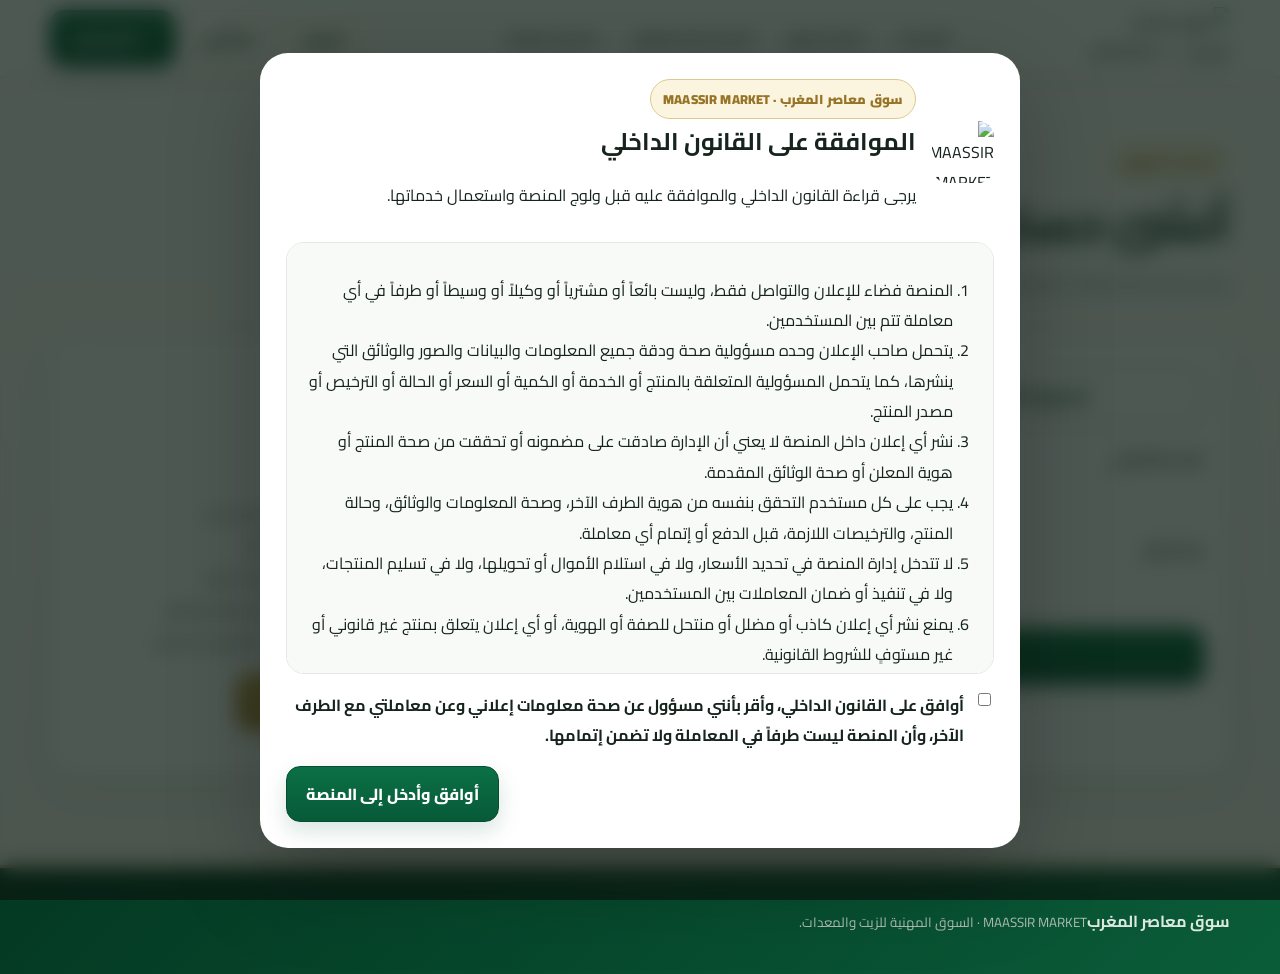
==== account.html @ 979268a5 "Add files via upload" ====
<!doctype html><html lang="ar" dir="rtl"><head><meta charset="utf-8"><meta name="viewport" content="width=device-width,initial-scale=1"><title>حسابي | سوق معاصر المغرب</title><link rel="stylesheet" href="styles.css"></head><body><header class="topbar"><div class="wrap nav"><a class="brand brand-logo-only" href="index.html"><img src="logoSAM.png" alt="سوق معاصر المغرب — MAASSIR MARKET"></a><nav class="navlinks"><a href="health-auth.html">الترخيص الصحي</a></nav><a class="btn light" href="search.html">السوق</a><a class="btn primary" href="publish.html">＋ نشر إعلان</a></div></header><main class="wrap account-shell"><section class="account-hero"><span class="eyebrow">الحساب المهني</span><h1>أنشئ حسابك وابنِ صفحتك المهنية</h1><p>حساب واحد لإدارة ملفك، أسعار زيت الزيتون، عروضك وطلباتك، مع صفحة مهنية خاصة يمكن مشاركتها.</p></section><section class="account-grid"><div class="account-card" id="accountAuth"><div class="account-tabs"><button class="account-tab active" data-account-tab="login">تسجيل الدخول</button><button class="account-tab" data-account-tab="register">إنشاء حساب</button></div><form id="loginForm" class="account-form"><label>البريد الإلكتروني<input class="field" name="email" type="email" required autocomplete="email"></label><label>رمز الدخول<input class="field" name="password" type="password" required autocomplete="current-password"></label><button class="btn primary" type="submit">دخول إلى حسابي</button><p id="authMessage" class="form-message"></p></form><form id="registerForm" class="account-form hidden"><label>الاسم أو اسم المسؤول<input class="field" name="name" required autocomplete="name"></label><label>البريد الإلكتروني<input class="field" name="email" type="email" required autocomplete="email"></label><label>رمز الدخول<input class="field" name="password" type="password" minlength="6" required autocomplete="new-password"></label><label>تأكيد رمز الدخول<input class="field" name="password2" type="password" minlength="6" required autocomplete="new-password"></label><button class="btn primary" type="submit">إنشاء الحساب</button><p class="form-note">في هذه النسخة التجريبية تحفظ بيانات الحساب على هذا الجهاز. عند ربط Supabase يصبح الحساب متعدد الأجهزة وآمناً خادمياً.</p></form></div><aside class="account-card account-benefits"><span class="benefit-icon">✦</span><h2>ماذا تحصل عليه؟</h2><ul><li>صفحة مهنية خاصة باسم المستخدم.</li><li>نشر عروض البيع وطلبات الشراء.</li><li>تحديث سعر زيت الزيتون ونوعيته دورياً.</li><li>إظهار النشاط في دليل المعاصر والمسوقين.</li><li>اختيار النشر المجاني أو طلب الإشهار المدفوع.</li></ul><a class="btn gold" href="oil-directory.html">دليل المعاصر والمسوقين</a></aside></section><section id="accountDashboard" class="account-dashboard hidden"><div class="account-dashboard-head"><div><span class="eyebrow">لوحة حسابي</span><h2 id="accountWelcome">مرحباً</h2><p>أدر بياناتك المهنية وعروضك من مكان واحد.</p></div><button id="logoutBtn" class="btn light">تسجيل الخروج</button></div><div class="account-dashboard-grid"><a class="dashboard-tile" href="profile.html"><b>👤 الملف المهني</b><small>البيانات، الصفحة الخاصة والهوية المهنية</small></a><a class="dashboard-tile" href="publish.html"><b>＋ نشر إعلان</b><small>اختر المجاني أو المدفوع حسب قوة الظهور</small></a><a class="dashboard-tile" href="oil-directory.html"><b>🫒 سعر الزيت</b><small>حدّث السعر والنوعية ليظهرا في الدليل</small></a><a class="dashboard-tile" id="accountPublicPage" href="professional.html"><b>↗ صفحتي العامة</b><small>معاينة الصفحة المهنية التي يراها الزوار</small></a></div></section></main><footer class="footer"><div class="wrap foot"><div><b>سوق معاصر المغرب</b><small>MAASSIR MARKET · السوق المهنية للزيت والمعدات.</small></div></div></footer><script src="app.js"></script><script>Souk.initAccount()</script></body></html>
---- styles.css ----
@import url('https://fonts.googleapis.com/css2?family=Cairo:wght@400;500;600;700;800&display=swap');
:root{--g:#07552f;--g2:#0e7040;--g3:#083d25;--gold:#b58a2a;--gold2:#d6b765;--cream:#fbfaf6;--paper:#fff;--ink:#18251e;--muted:#6d7771;--line:#e9e2d1;--soft:#f5f1e6;--danger:#a84232;--shadow:0 18px 50px rgba(13,42,27,.09)}*{box-sizing:border-box}html{scroll-behavior:smooth}body{margin:0;background:linear-gradient(180deg,#fbfaf6 0%,#f7f6f1 100%);color:var(--ink);font-family:Cairo,Arial,sans-serif}a{text-decoration:none;color:inherit}button,input,select,textarea{font:inherit}button{cursor:pointer}.wrap{width:min(1180px,calc(100% - 32px));margin:auto}.topbar{background:rgba(255,255,255,.92);border-bottom:1px solid var(--line);position:sticky;top:0;z-index:30;backdrop-filter:blur(14px)}.nav{height:78px;display:flex;align-items:center;justify-content:space-between;gap:20px}.brand{display:flex;align-items:center;gap:11px}.brand img{width:52px;height:52px;border-radius:50%;object-fit:cover;border:3px solid #fff;box-shadow:0 0 0 1px var(--gold),0 5px 14px rgba(0,0,0,.08)}.brand b{display:block;font-size:18px;color:var(--g3);line-height:1.2}.brand small{color:var(--gold);font-weight:700}.navlinks{display:flex;gap:8px;align-items:center}.navlinks a{padding:10px 14px;border-radius:12px;color:#46534c;font-weight:700}.navlinks a:hover{background:var(--soft);color:var(--g)}.btn{display:inline-flex;align-items:center;justify-content:center;gap:7px;border:0;border-radius:13px;padding:12px 18px;font-weight:800;transition:.18s;white-space:nowrap}.btn:hover{transform:translateY(-1px)}.btn.primary{background:linear-gradient(135deg,var(--g),var(--g2));color:#fff;box-shadow:0 10px 24px rgba(7,85,47,.17)}.btn.gold{background:linear-gradient(135deg,#a87917,var(--gold));color:#fff}.btn.light{background:#fff;border:1px solid var(--line);color:var(--g)}.btn.whatsapp{background:#1e9b59;color:#fff}.hero{padding:52px 0 34px;display:grid;grid-template-columns:1.15fr .85fr;gap:42px;align-items:center}.eyebrow{display:inline-flex;padding:7px 12px;border:1px solid #dcc98f;background:#fbf5df;color:#8b681d;border-radius:999px;font-weight:800;font-size:13px}.hero h1{font-size:clamp(34px,5vw,56px);line-height:1.15;margin:14px 0 15px;color:var(--g3)}.hero p{font-size:17px;line-height:1.9;color:var(--muted);max-width:680px}.hero-actions{display:flex;gap:10px;flex-wrap:wrap;margin-top:22px}.hero-art{min-height:320px;border-radius:30px;background:radial-gradient(circle at 75% 25%,#eadcae,transparent 34%),linear-gradient(145deg,#0a5430,#083c25);position:relative;overflow:hidden;box-shadow:var(--shadow)}.hero-art:before,.hero-art:after{content:"";position:absolute;border:1px solid rgba(214,183,101,.45);border-radius:50%;width:330px;height:330px;left:-90px;bottom:-120px}.hero-art:after{width:450px;height:450px;left:auto;right:-180px;top:-190px}.hero-art img{position:absolute;width:190px;height:190px;border-radius:50%;object-fit:cover;left:50%;top:50%;transform:translate(-50%,-50%);border:8px solid rgba(255,255,255,.9);box-shadow:0 18px 50px rgba(0,0,0,.25)}.searchbox{background:#fff;border:1px solid var(--line);border-radius:20px;padding:8px;display:flex;gap:8px;box-shadow:0 12px 30px rgba(13,42,27,.06);margin-top:22px}.searchbox input{border:0;outline:0;flex:1;padding:12px 14px;min-width:0;background:transparent}.searchbox select{border:0;border-right:1px solid var(--line);outline:0;padding:0 12px;color:#526058;background:#fff}.section{padding:26px 0 54px}.section-head{display:flex;align-items:end;justify-content:space-between;gap:16px;margin-bottom:18px}.section-head h2{margin:0;color:var(--g3);font-size:27px}.section-head p{margin:5px 0 0;color:var(--muted)}.cats{display:grid;grid-template-columns:repeat(2,1fr);gap:18px}.catcard{padding:26px;border:1px solid var(--line);border-radius:22px;background:#fff;box-shadow:0 10px 28px rgba(13,42,27,.05);display:flex;align-items:center;justify-content:space-between;gap:20px}.caticon{width:68px;height:68px;border-radius:20px;display:grid;place-items:center;font-size:31px;background:var(--soft);border:1px solid var(--line)}.catcard h3{margin:0 0 5px;color:var(--g3)}.catcard p{margin:0;color:var(--muted);line-height:1.7}.stats{display:grid;grid-template-columns:repeat(3,1fr);gap:14px;margin-top:25px}.stat{background:#fff;border:1px solid var(--line);border-radius:18px;padding:18px;text-align:center}.stat strong{display:block;font-size:25px;color:var(--g)}.stat span{color:var(--muted);font-size:13px}.toolbar{position:sticky;top:78px;z-index:20;background:rgba(247,246,241,.93);backdrop-filter:blur(12px);padding:14px 0;border-bottom:1px solid var(--line)}.filters{display:grid;grid-template-columns:1.1fr .8fr .8fr 2fr;gap:9px}.field{width:100%;border:1px solid var(--line);background:#fff;border-radius:12px;padding:11px 13px;outline:0;color:var(--ink)}.field:focus{border-color:var(--gold)}.grid{display:grid;grid-template-columns:repeat(4,1fr);gap:18px}.card{background:#fff;border:1px solid var(--line);border-radius:18px;overflow:hidden;box-shadow:0 10px 26px rgba(13,42,27,.055);transition:.18s}.card:hover{transform:translateY(-3px);box-shadow:0 18px 38px rgba(13,42,27,.10)}.card-image{height:205px;position:relative;background:#e9e4d7;overflow:hidden}.card-image img{width:100%;height:100%;object-fit:cover}.badge{position:absolute;top:11px;right:11px;background:#fff;border-radius:999px;padding:5px 9px;font-size:12px;font-weight:800;box-shadow:0 5px 14px rgba(0,0,0,.12)}.badge.sale{color:#08703c}.badge.buy{color:#1d5d95}.card-body{padding:15px}.card h3{margin:0 0 6px;font-size:17px;color:var(--g3);white-space:nowrap;overflow:hidden;text-overflow:ellipsis}.price{font-weight:800;color:var(--g);font-size:17px}.meta{display:flex;flex-wrap:wrap;gap:6px;color:var(--muted);font-size:12px;margin:8px 0 12px}.meta span{background:#f7f5ee;padding:4px 7px;border-radius:7px}.card-footer{display:flex;justify-content:space-between;align-items:center;border-top:1px solid #f0ede4;padding-top:11px}.card-footer small{color:var(--muted)}.link{color:var(--g);font-weight:800;font-size:13px}.empty{padding:55px 20px;text-align:center;border:1px dashed #d9cfb6;border-radius:20px;color:var(--muted);background:#fff}.empty b{display:block;color:var(--g3);margin-bottom:5px}.detail-layout{display:grid;grid-template-columns:1.05fr .95fr;gap:25px;padding:35px 0 60px}.gallery{background:#fff;border:1px solid var(--line);border-radius:22px;padding:12px}.gallery-main{height:470px;border-radius:16px;overflow:hidden;background:#eee9dd}.gallery-main img{width:100%;height:100%;object-fit:cover}.detail-box{background:#fff;border:1px solid var(--line);border-radius:22px;padding:25px;box-shadow:var(--shadow)}.detail-box h1{margin:8px 0;color:var(--g3);font-size:34px}.detail-price{font-size:28px;color:var(--g);font-weight:800;margin:10px 0}.detail-desc{line-height:2;color:#53605a}.specs{display:grid;grid-template-columns:1fr 1fr;gap:8px;margin:18px 0}.spec{background:#f8f6ef;border-radius:12px;padding:10px}.spec small{display:block;color:var(--muted);font-size:11px}.spec b{color:var(--g3)}.contact{display:grid;grid-template-columns:1fr 1fr;gap:10px;margin-top:20px}.notice{background:#fbf6e6;border:1px solid #e6d39b;color:#6f5b25;border-radius:15px;padding:14px 16px;line-height:1.8;font-size:13px}.form-shell{max-width:850px;margin:35px auto 70px}.form-card{background:#fff;border:1px solid var(--line);border-radius:24px;padding:28px;box-shadow:var(--shadow)}.form-title h1{margin:0;color:var(--g3);font-size:32px}.form-title p{color:var(--muted);line-height:1.8}.form-grid{display:grid;grid-template-columns:1fr 1fr;gap:14px}.full{grid-column:1/-1}.label{display:block;font-weight:800;color:#34433b;font-size:13px;margin:0 0 6px}.agree{display:flex;gap:9px;align-items:flex-start;background:#faf8f0;padding:13px;border-radius:12px;margin-top:15px;color:#59635e;font-size:13px;line-height:1.8}.agree input{margin-top:5px}.modal{display:none;position:fixed;inset:0;z-index:100}.modal.open{display:block}.modal-back{position:absolute;inset:0;background:rgba(6,24,16,.62);backdrop-filter:blur(4px)}.modal-box{position:relative;width:min(760px,calc(100% - 26px));max-height:86vh;overflow:auto;margin:7vh auto;background:#fff;border-radius:22px;padding:28px;box-shadow:0 30px 80px rgba(0,0,0,.28)}.modal-close{position:absolute;top:12px;left:12px;border:0;background:#f1eee4;border-radius:50%;width:36px;height:36px;font-size:22px}.law h2{color:var(--g3)}.law li{margin:9px 0;line-height:1.8}.footer{margin-top:20px;background:#073b24;color:#dce9df;padding:34px 0}.footer .foot{display:flex;justify-content:space-between;gap:20px;align-items:center}.footer small{color:#aebfb3}.hidden{display:none!important}@media(max-width:980px){.grid{grid-template-columns:repeat(3,1fr)}.hero{grid-template-columns:1fr}.hero-art{min-height:260px}.filters{grid-template-columns:1fr 1fr}.filters .wide{grid-column:1/-1}.detail-layout{grid-template-columns:1fr}.cats{grid-template-columns:1fr}}@media(max-width:700px){.wrap{width:min(100% - 22px,1180px)}.nav{height:68px}.navlinks{display:none}.brand img{width:46px;height:46px}.brand b{font-size:15px}.brand small{font-size:11px}.hero{padding:34px 0 22px}.hero h1{font-size:35px}.hero p{font-size:15px}.hero-art{min-height:230px}.hero-art img{width:135px;height:135px}.stats{grid-template-columns:1fr}.grid{grid-template-columns:1fr 1fr;gap:12px}.card-image{height:160px}.section{padding-bottom:38px}.toolbar{top:68px}.filters{grid-template-columns:1fr 1fr}.filters .wide{grid-column:1/-1}.detail-layout{padding-top:18px}.gallery-main{height:310px}.detail-box h1{font-size:27px}.contact{grid-template-columns:1fr}.form-grid{grid-template-columns:1fr}.full{grid-column:auto}.footer .foot{flex-direction:column;text-align:center}}@media(max-width:470px){.grid{grid-template-columns:1fr}.card-image{height:205px}.hero-actions .btn{width:100%}.cats{gap:12px}.catcard{padding:18px}.caticon{width:55px;height:55px;font-size:25px}}
/* Media upload + mobile refinements */
.upload-box{border:1.5px dashed #cfc4a6;border-radius:18px;background:#fcfbf6;padding:12px}.media-input{position:absolute;opacity:0;width:1px;height:1px}.upload-trigger{min-height:112px;border-radius:14px;background:#fff;border:1px solid var(--line);display:flex;align-items:center;justify-content:center;gap:13px;text-align:right;padding:16px;cursor:pointer;color:var(--g3)}.upload-trigger:hover{border-color:var(--gold);background:#fffdf7}.upload-icon{width:48px;height:48px;border-radius:14px;display:grid;place-items:center;background:var(--soft);border:1px solid var(--line);font-size:27px;color:var(--g)}.upload-trigger b{display:block}.upload-trigger small{display:block;color:var(--muted);margin-top:4px;line-height:1.6}.upload-note{font-size:11px;color:var(--muted);padding:8px 4px 2px}.media-preview{display:grid;grid-template-columns:repeat(4,1fr);gap:9px;margin-top:10px}.upload-item{position:relative;overflow:hidden;border-radius:13px;background:#eee9dd;border:1px solid var(--line);aspect-ratio:1/1}.upload-item img,.upload-item video{width:100%;height:100%;object-fit:cover;display:block}.upload-item-info{position:absolute;right:5px;left:5px;bottom:5px;background:rgba(7,61,37,.86);color:#fff;border-radius:8px;padding:4px 7px;font-size:10px;white-space:nowrap;overflow:hidden;text-overflow:ellipsis}.remove-media{position:absolute;top:5px;left:5px;width:30px;height:30px;border:0;border-radius:50%;background:rgba(255,255,255,.94);color:#9a3025;font-size:20px;line-height:1}.media-count{position:absolute;left:10px;bottom:10px;background:rgba(7,61,37,.9);color:#fff;border-radius:999px;padding:4px 8px;font-size:11px;font-weight:800}.card-image video{width:100%;height:100%;object-fit:cover;display:block}.gallery-thumbs{display:grid;grid-template-columns:repeat(6,1fr);gap:8px;margin-top:9px}.thumb{border:2px solid transparent;background:#f4f1e8;border-radius:11px;overflow:hidden;padding:0;aspect-ratio:1/1;position:relative}.thumb.active{border-color:var(--gold)}.thumb img{width:100%;height:100%;object-fit:cover}.thumb span{display:grid;place-items:center;width:100%;height:100%;font-size:24px;color:var(--g)}.gallery-media{width:100%;height:100%;object-fit:contain;display:block;background:#eee9dd}.gallery-main{display:grid;place-items:center}
@media(max-width:700px){.wrap{width:calc(100% - 18px)}.topbar .nav{gap:8px}.topbar .btn{padding:9px 11px;font-size:12px}.hero{gap:20px}.hero h1{font-size:30px}.hero-art{min-height:190px;border-radius:22px}.hero-art img{width:110px;height:110px}.searchbox{display:grid;grid-template-columns:1fr auto;border-radius:16px}.searchbox select{grid-column:1/-1;border:1px solid var(--line);border-radius:10px;padding:10px}.searchbox input{border:1px solid var(--line);border-radius:10px;min-width:0}.searchbox .btn{padding:10px 12px}.section-head{align-items:flex-start}.section-head h2{font-size:23px}.cats{grid-template-columns:1fr}.catcard{min-height:110px}.filters{grid-template-columns:1fr 1fr}.filters .field{min-width:0;font-size:13px;padding:10px}.filters #q{grid-column:1/-1}.toolbar{top:68px}.detail-layout{gap:12px}.gallery{padding:7px;border-radius:17px}.gallery-main{height:300px;border-radius:12px}.gallery-thumbs{grid-template-columns:repeat(5,1fr);gap:6px}.detail-box{padding:17px;border-radius:17px}.detail-box h1{font-size:24px;line-height:1.45}.detail-price{font-size:23px}.specs{grid-template-columns:1fr 1fr}.form-shell{margin-top:18px}.form-card{padding:17px;border-radius:18px}.form-title h1{font-size:26px}.form-grid{gap:11px}.upload-trigger{min-height:96px}.media-preview{grid-template-columns:repeat(3,1fr)}.upload-item-info{font-size:9px}.footer{padding:26px 0}}
@media(max-width:430px){.brand span{max-width:125px}.brand b{font-size:13px}.brand small{font-size:10px}.topbar .btn{font-size:11px}.grid{grid-template-columns:1fr}.card-image{height:220px}.filters{grid-template-columns:1fr}.filters #q{grid-column:auto}.media-preview{grid-template-columns:repeat(2,1fr)}.gallery-main{height:260px}.gallery-thumbs{grid-template-columns:repeat(4,1fr)}}
/* V3.1 — mobile-first gallery and layout corrections */
.gallery-main{position:relative;min-width:0;touch-action:pan-y;overflow:hidden}
.gallery-media{max-width:100%;max-height:100%;object-fit:contain}
.gallery-nav{position:absolute;z-index:3;top:50%;transform:translateY(-50%);width:42px;height:42px;border:0;border-radius:50%;background:rgba(255,255,255,.92);color:var(--g3);font-size:31px;line-height:1;display:grid;place-items:center;box-shadow:0 6px 20px rgba(0,0,0,.15)}
.gallery-nav.prev{right:12px}.gallery-nav.next{left:12px}.gallery-nav.hidden{display:none}
.gallery-thumbs{overflow-x:auto;scrollbar-width:thin;padding-bottom:2px}
.thumb{min-width:0}
@media(max-width:700px){
  html,body{max-width:100%;overflow-x:hidden}
  .nav{height:64px}
  .topbar .nav{width:calc(100% - 14px)}
  .brand{min-width:0;gap:7px}.brand img{width:42px;height:42px}.brand span{min-width:0}.brand b{white-space:nowrap;overflow:hidden;text-overflow:ellipsis}
  .topbar .btn{max-width:128px;overflow:hidden;text-overflow:ellipsis}
  .detail-layout{grid-template-columns:1fr;display:grid;width:100%;padding:14px 0 35px;gap:12px}
  .gallery{width:100%;padding:6px;border-radius:16px}
  .gallery-main{height:clamp(240px,68vw,340px);border-radius:11px}
  .gallery-media{width:100%;height:100%;object-fit:contain}
  .gallery-nav{width:38px;height:38px;font-size:28px}.gallery-nav.prev{right:8px}.gallery-nav.next{left:8px}
  .gallery-thumbs{display:flex;gap:7px;margin-top:7px;overflow-x:auto;scroll-snap-type:x proximity}
  .thumb{flex:0 0 62px;height:62px;scroll-snap-align:start}
  .detail-box{width:100%;min-width:0;padding:15px;border-radius:16px;overflow-wrap:anywhere}
  .detail-box h1{font-size:22px;line-height:1.45;word-break:break-word}
  .detail-price{font-size:21px}
  .specs{grid-template-columns:1fr 1fr;min-width:0}.spec{min-width:0;overflow:hidden}.spec b{display:block;overflow-wrap:anywhere}
  .contact{grid-template-columns:1fr 1fr}.contact .btn{min-width:0;padding:11px 8px}
  .detail-desc{font-size:14px;line-height:1.9;overflow-wrap:anywhere}
  .section{padding-top:18px}
  .form-shell{width:calc(100% - 14px)}
  .form-card{padding:14px}.form-title h1{font-size:24px;line-height:1.4}
  .upload-trigger{width:100%;padding:13px}.media-preview{grid-template-columns:repeat(2,minmax(0,1fr));width:100%}
}
@media(max-width:430px){
  .wrap{width:calc(100% - 14px)}
  .brand b{font-size:12px}.brand small{font-size:9px}
  .topbar .btn{font-size:10px;padding:8px 9px;max-width:112px}
  .gallery-main{height:250px}
  .gallery-nav{width:35px;height:35px;font-size:25px}
  .specs{grid-template-columns:1fr}
  .contact{grid-template-columns:1fr 1fr}
}
/* Detail page — final mobile gallery correction */
.gallery-main{position:relative;display:flex;align-items:center;justify-content:center;min-width:0;overflow:hidden}
.gallery-stage{width:100%;height:100%;display:flex;align-items:center;justify-content:center;min-width:0;overflow:hidden}
.gallery-stage .gallery-media{width:100%;height:100%;max-width:100%;max-height:100%;object-fit:contain;display:block}
.gallery-stage video.gallery-media{background:#111}
@media(max-width:700px){
  .detail-layout{width:100%;grid-template-columns:minmax(0,1fr);overflow:hidden}
  .gallery,.detail-box{min-width:0;max-width:100%}
  .gallery-main{width:100%;height:clamp(230px,70vw,320px)}
  .gallery-stage{width:100%;height:100%;min-width:0}
  .gallery-stage .gallery-media{width:100%;height:100%;object-fit:contain}
  .gallery-thumbs{width:100%;max-width:100%;display:flex;flex-wrap:nowrap;overflow-x:auto;overscroll-behavior-x:contain;-webkit-overflow-scrolling:touch}
  .thumb{flex:0 0 62px}
  .detail-box{overflow:hidden}
  .detail-box h1,.detail-desc,.spec b{overflow-wrap:anywhere;word-break:break-word}
}
@media(max-width:430px){
  .gallery-main{height:clamp(220px,72vw,285px)}
  .thumb{flex-basis:58px;height:58px}
  .detail-box{padding:14px}
}
/* Multilingual navigation + owner controls */
.language-select{appearance:none;border:1px solid rgba(181,138,42,.55);background:#fffdf7;color:var(--g3);border-radius:12px;padding:9px 28px 9px 10px;font:inherit;font-size:12px;font-weight:800;min-width:92px;cursor:pointer;background-image:linear-gradient(45deg,transparent 50%,var(--g) 50%),linear-gradient(135deg,var(--g) 50%,transparent 50%);background-position:calc(100% - 12px) 50%,calc(100% - 7px) 50%;background-size:5px 5px,5px 5px;background-repeat:no-repeat}
.owner-actions{margin-top:10px}.btn.danger{background:#fff0ee;color:#9b3026;border:1px solid #e9b6af}.btn.danger:hover{background:#ffe6e2}
@media(max-width:700px){.language-select{min-width:78px;font-size:11px;padding:8px 23px 8px 7px}.topbar .nav{flex-wrap:nowrap}.topbar .nav .language-select{flex:0 0 auto}.topbar .nav>.btn{flex:0 1 auto}.owner-actions{grid-template-columns:1fr 1fr}}
@media(max-width:430px){.language-select{min-width:70px;font-size:10px}.topbar .nav>.btn{max-width:105px}.brand span{max-width:105px}}
/* Harmonised native dropdowns */
select.field,.searchbox select,.filters select{
  appearance:none;-webkit-appearance:none;
  background-color:#fffdf8;
  background-image:linear-gradient(45deg,transparent 50%,var(--g) 50%),linear-gradient(135deg,var(--g) 50%,transparent 50%);
  background-position:calc(100% - 18px) 50%,calc(100% - 13px) 50%;
  background-size:5px 5px,5px 5px;background-repeat:no-repeat;
  padding-inline-end:34px;cursor:pointer;
  font-weight:600;color:var(--g3);
  box-shadow:0 2px 7px rgba(13,42,27,.035);
  transition:border-color .18s,box-shadow .18s,background-color .18s;
}
select.field:hover,.searchbox select:hover,.filters select:hover{border-color:rgba(181,138,42,.7);background-color:#fffefa}
select.field:focus,.searchbox select:focus,.filters select:focus{border-color:var(--gold);box-shadow:0 0 0 3px rgba(181,138,42,.12)}
select.field option{background:#fff;color:var(--ink);font-weight:500;padding:10px}
html[dir="rtl"] select.field,html[dir="rtl"] .searchbox select,html[dir="rtl"] .filters select{background-position:calc(0% + 13px) 50%,calc(0% + 18px) 50%;padding-left:34px;padding-right:13px}
@media(max-width:700px){select.field,.searchbox select,.filters select{min-height:46px;border-radius:13px}}

/* V3.5 — Morocco Olive Mill Market / institutional visual refresh */
:root{
  --g:#0b5b38;--g2:#137449;--g3:#063d27;
  --gold:#b58a2a;--gold2:#d8bd72;--cream:#f8f6ef;
  --paper:#fff;--ink:#17251e;--muted:#68746d;--line:#e6e0d2;
  --soft:#f2efe5;--shadow:0 18px 55px rgba(8,55,35,.09)
}
body{background:radial-gradient(circle at 8% 0%,rgba(216,189,114,.12),transparent 28%),linear-gradient(180deg,#fbfaf6 0%,#f5f5f0 100%);font-family:Cairo,Arial,sans-serif}
body:before{content:"";position:fixed;inset:0;pointer-events:none;opacity:.22;background-image:linear-gradient(rgba(7,61,39,.025) 1px,transparent 1px),linear-gradient(90deg,rgba(7,61,39,.025) 1px,transparent 1px);background-size:36px 36px;z-index:-1}
.topbar{background:rgba(255,255,255,.94);border-bottom:1px solid rgba(181,138,42,.22);box-shadow:0 4px 22px rgba(8,55,35,.045)}
.nav{height:82px}
.brand{gap:12px}
.brand img{width:54px;height:54px;border:2px solid #fff;box-shadow:0 0 0 1px var(--gold),0 8px 20px rgba(8,55,35,.13)}
.brand b{font-size:19px;letter-spacing:-.2px}
.brand small{color:#9b761f;letter-spacing:.2px}
.navlinks a{font-size:13px;border:1px solid transparent}
.navlinks a:hover{border-color:var(--line);background:#fbfaf5}
.btn{border-radius:14px;padding:12px 19px;box-shadow:none}
.btn.primary{background:linear-gradient(135deg,#075b37,#13804d);box-shadow:0 9px 22px rgba(7,91,55,.16)}
.btn.light{background:rgba(255,255,255,.9);border-color:#ddd6c5;box-shadow:0 4px 14px rgba(8,55,35,.04)}
.btn.gold{background:linear-gradient(135deg,#9d761d,#c29a3a)}
.hero{padding:62px 0 42px;gap:50px}
.hero h1{font-size:clamp(36px,5vw,58px);letter-spacing:-1.2px}
.hero p{font-size:16px;max-width:650px}
.hero-art{min-height:350px;border-radius:34px;background:radial-gradient(circle at 72% 23%,rgba(216,189,114,.48),transparent 27%),linear-gradient(145deg,#0b5b38,#063a25);box-shadow:0 25px 70px rgba(6,61,39,.18)}
.hero-art:before,.hero-art:after{border-color:rgba(216,189,114,.32)}
.hero-art img{width:205px;height:205px;border:7px solid rgba(255,255,255,.94)}
.searchbox{border-radius:22px;padding:7px;box-shadow:0 16px 36px rgba(8,55,35,.08);border-color:#e4ddce}
.searchbox input{font-size:14px}
.section{padding:34px 0 58px}
.section-head{margin-bottom:22px}
.section-head h2{font-size:29px;letter-spacing:-.3px}
.section-head p{font-size:13px}
.cats{gap:20px}
.catcard{border-radius:24px;padding:28px;background:linear-gradient(145deg,#fff,#fbfaf5);box-shadow:0 12px 32px rgba(8,55,35,.055);position:relative;overflow:hidden}
.catcard:after{content:"";position:absolute;width:120px;height:120px;border-radius:50%;border:1px solid rgba(181,138,42,.15);left:-45px;bottom:-55px}
.catcard:hover{transform:translateY(-3px);border-color:#d8c99f;box-shadow:0 20px 42px rgba(8,55,35,.09)}
.caticon{width:72px;height:72px;border-radius:22px;background:linear-gradient(145deg,#f8f3e3,#eee9d9);border-color:#e1d7bb}
.stats{gap:16px}
.stat{border-radius:20px;padding:20px;background:rgba(255,255,255,.86);box-shadow:0 8px 25px rgba(8,55,35,.035)}
.stat strong{font-size:27px}
.toolbar{top:82px;background:rgba(247,246,241,.9);border-bottom-color:rgba(181,138,42,.18)}
.filters{gap:11px}
.field,select.field{border-radius:14px;border-color:#dfd9ca;background:#fffefa;min-height:46px}
.field:focus,select.field:focus{box-shadow:0 0 0 4px rgba(181,138,42,.10);border-color:var(--gold)}
.grid{gap:20px}
.card{border-radius:21px;box-shadow:0 12px 30px rgba(8,55,35,.055);border-color:#e5dfd1}
.card:hover{transform:translateY(-4px);box-shadow:0 22px 45px rgba(8,55,35,.11)}
.card-image{height:215px;background:linear-gradient(145deg,#eee9dc,#e5e0d1)}
.badge{top:12px;right:12px;padding:6px 10px}
.card-body{padding:17px}
.card h3{font-size:16px}
.price{font-size:18px}
.detail-layout{padding:40px 0 70px;gap:28px}
.gallery,.detail-box,.form-card{border-radius:25px;border-color:#e3dccb;box-shadow:var(--shadow)}
.gallery{padding:13px;background:rgba(255,255,255,.9)}
.gallery-main{border-radius:18px;background:linear-gradient(145deg,#f0ede4,#e5e1d5)}
.detail-box{padding:29px;background:rgba(255,255,255,.94)}
.detail-box h1{font-size:35px;letter-spacing:-.5px}
.detail-price{font-size:30px}
.spec{border:1px solid #e8e1d2;background:#faf8f2;border-radius:14px;padding:12px}
.contact .btn{min-height:48px}
.form-shell{max-width:900px;margin:42px auto 75px}
.form-card{padding:32px;background:rgba(255,255,255,.95)}
.form-title{padding-bottom:17px;border-bottom:1px solid #eee9dd;margin-bottom:22px}
.form-title h1{font-size:34px;letter-spacing:-.4px}
.form-grid{gap:16px}
.label{font-size:12px;color:#31443a;margin-bottom:7px}
.agree{border:1px solid #e9e1cd;background:#fbf8ef;border-radius:15px;padding:15px}
.upload-box{border:1px solid #e5dece;border-radius:17px;padding:12px;background:#fcfbf7}
.upload-trigger{border-radius:14px;background:#fffefb}
.modal-box{border:1px solid #e0d7c3;border-radius:25px;box-shadow:0 30px 90px rgba(0,0,0,.24)}
.law h2{border-bottom:1px solid #eee7d8;padding-bottom:12px;margin-bottom:15px}
.footer{background:linear-gradient(135deg,#063a25,#0b5b38);padding:38px 0;border-top:3px solid rgba(216,189,114,.42)}
.footer .btn.light{color:var(--g3)}
.language-select{height:44px;border-radius:13px;border-color:#d9c99d;background-color:#fffdf8;box-shadow:0 5px 15px rgba(8,55,35,.04)}
.owner-actions{border-top:1px solid #eee8da;padding-top:10px}
.btn.danger{border-color:#e7b9b0;background:#fff5f3}

/* Make the internal-rules link unmistakably clickable */
#lawLink{cursor:pointer;text-decoration:underline;text-underline-offset:3px}

@media(max-width:980px){.hero{gap:28px}.grid{grid-template-columns:repeat(3,1fr)}}
@media(max-width:700px){
  .nav{height:70px}.brand img{width:45px;height:45px}.brand b{font-size:14px}
  .hero{padding:38px 0 26px}.hero h1{font-size:31px}.hero-art{min-height:230px;border-radius:25px}.hero-art img{width:135px;height:135px}
  .section{padding:26px 0 42px}.section-head h2{font-size:24px}
  .catcard{padding:20px;border-radius:20px}.stats{gap:10px}
  .toolbar{top:70px}.filters{gap:8px}.filters .field{min-height:44px}
  .card{border-radius:18px}.card-image{height:170px}
  .detail-layout{padding:18px 0 40px}.gallery,.detail-box,.form-card{border-radius:19px}.detail-box{padding:18px}.detail-box h1{font-size:24px}.detail-price{font-size:24px}
  .form-shell{margin-top:22px}.form-card{padding:18px}.form-title h1{font-size:27px}
  .footer{padding:30px 0}
}
@media(max-width:470px){
  .grid{grid-template-columns:1fr}.card-image{height:210px}.hero h1{font-size:29px}.hero-art{min-height:205px}
  .language-select{min-width:68px}.topbar .nav>.btn{max-width:106px}
}

/* V4 — institutional upgrade inspired by a refined school / institution identity */
:root{--ink:#183228;--g:#075a38;--g2:#0c7046;--g3:#043822;--gold:#b99135;--gold2:#d7bf7a;--cream:#f6f1e5;--paper:#fffdf8;--line:#e4ddcc;--shadow:0 22px 60px rgba(5,55,34,.10)}
body{background:#f7f5ee;color:var(--ink)}
body:after{content:"";position:fixed;inset:0;pointer-events:none;z-index:-2;background:linear-gradient(90deg,transparent 0 7%,rgba(185,145,53,.025) 7% 7.1%,transparent 7.1% 92.9%,rgba(185,145,53,.025) 92.9% 93%,transparent 93%)}
.topbar{background:#fffdf9;border-bottom:1px solid rgba(185,145,53,.30);box-shadow:0 8px 30px rgba(5,55,34,.055)}
.nav{position:relative}
.nav:after{content:"";position:absolute;left:0;right:0;bottom:0;height:2px;background:linear-gradient(90deg,transparent,var(--gold2),transparent);opacity:.65}
.brand img{border-radius:16px;box-shadow:0 0 0 1px var(--gold),0 8px 20px rgba(5,55,34,.12)}
.brand b{font-weight:900;color:var(--g3)}
.brand small{font-weight:700;color:#9a7729}
.navlinks a{font-weight:800;color:#40554a;padding:9px 12px;border-radius:10px}
.navlinks a:hover{color:var(--g);background:#f5f1e6}
.nav-actions,.footer-actions,.admin-top-actions{display:flex;gap:9px;align-items:center}
.btn{border-radius:10px;font-weight:800;letter-spacing:.05px}
.btn.primary{background:linear-gradient(180deg,#0b7045,#075a38);border:1px solid #064d31;box-shadow:0 9px 22px rgba(7,90,56,.16)}
.btn.gold{background:linear-gradient(180deg,#c5a14e,#a77d24);border:1px solid #956e1d;color:#fff;box-shadow:0 9px 20px rgba(167,125,36,.16)}
.btn.light{background:#fffdf8;border:1px solid #d9d0bc;color:var(--g3)}
.hero{position:relative;padding:76px 0 62px;min-height:520px;align-items:center}
.hero:before{content:"";position:absolute;top:34px;right:-30px;width:110px;height:110px;border:1px solid rgba(185,145,53,.22);border-radius:50%;box-shadow:0 0 0 12px rgba(185,145,53,.035),0 0 0 24px rgba(185,145,53,.025)}
.hero>div:first-child{position:relative;z-index:1}
.eyebrow{font-weight:900;letter-spacing:.15px;color:#967326}
.hero h1{font-weight:950;line-height:1.25;font-size:clamp(39px,5.3vw,64px);color:var(--g3);margin-top:16px}
.hero h1:after{content:"";display:block;width:78px;height:3px;background:var(--gold);margin-top:20px;border-radius:10px}
.hero p{font-size:16px;line-height:2;color:#596960;max-width:680px}
.hero-art{border-radius:8px;min-height:390px;border:1px solid rgba(215,191,122,.5);box-shadow:0 28px 70px rgba(5,55,34,.20);position:relative}
.hero-art:before{content:"";position:absolute;inset:18px;border:1px solid rgba(215,191,122,.35);border-radius:5px}
.hero-art:after{content:"سوق معاصر المغرب";position:absolute;bottom:27px;right:0;left:0;text-align:center;color:rgba(255,255,255,.82);font-size:13px;font-weight:900;letter-spacing:1px}
.hero-art img{position:relative;z-index:2;width:190px;height:190px;box-shadow:0 20px 50px rgba(0,0,0,.20)}
.searchbox{border-radius:12px;padding:7px;background:#fff;border:1px solid #ddd4c1;box-shadow:0 20px 45px rgba(5,55,34,.10)}
.section{padding:42px 0 66px}
.section-head{position:relative}
.section-head:after{content:"";display:block;width:42px;height:2px;background:var(--gold);margin-top:12px}
.section-head h2{font-weight:950;color:var(--g3);font-size:30px}
.section-head p{color:#69766f}
.cats{gap:24px}
.catcard{border-radius:8px;border:1px solid #ddd5c3;background:linear-gradient(135deg,#fffefb,#f5f1e6);box-shadow:0 16px 35px rgba(5,55,34,.07);min-height:190px}
.catcard:before{content:"";position:absolute;top:0;right:0;width:70px;height:3px;background:var(--gold)}
.catcard h3{font-size:20px;color:var(--g3)}
.catcard p{line-height:1.9}
.caticon{border-radius:50%;width:68px;height:68px;background:#f4eddb;border:1px solid #d8c79a}
.stats{margin-top:28px}
.stat{border-radius:8px;border-top:3px solid var(--gold);background:#fffefa;box-shadow:0 10px 30px rgba(5,55,34,.05)}
.stat strong{color:var(--g3)}
.card{border-radius:8px;border:1px solid #ded6c4;background:#fffefa;box-shadow:0 12px 34px rgba(5,55,34,.07)}
.card:hover{transform:translateY(-5px);border-color:#ccb779}
.card-image{border-radius:7px 7px 0 0}
.card-body{padding:19px}
.card h3{font-weight:900;color:#20392d}
.badge{border-radius:5px;font-weight:900}
.sponsored-card{border:2px solid rgba(185,145,53,.68);box-shadow:0 18px 45px rgba(143,104,25,.13);position:relative}
.sponsored-card:before{content:"";position:absolute;top:0;left:0;right:0;height:3px;background:linear-gradient(90deg,var(--gold),var(--gold2),var(--gold));z-index:4}
.sponsored-badge{background:linear-gradient(135deg,#a77d24,#c6a34f)!important;color:#fff!important}
.sponsor-name{font-size:11px;font-weight:900;color:#9a7729;margin-bottom:6px}
.sponsor-eyebrow{color:#a17b22}
.sponsored-grid{grid-template-columns:repeat(3,minmax(0,1fr))}
.search-sponsored{padding-bottom:28px}
.search-sponsored:has(.hidden){display:none}
.notice{border-radius:8px;border:1px solid #ded4bd;background:#fbf8ef;box-shadow:0 10px 25px rgba(5,55,34,.04)}
.footer{border-top:3px solid var(--gold2);background:linear-gradient(135deg,#043822,#0a5c39);position:relative}
.footer:before{content:"";display:block;position:absolute;top:10px;left:0;right:0;margin:auto;width:130px;height:1px;background:rgba(215,191,122,.35)}
.footer-admin{background:transparent!important;color:#fff!important;border-color:rgba(215,191,122,.5)!important}
.form-card{border-radius:8px;border-top:4px solid var(--gold);box-shadow:0 24px 70px rgba(5,55,34,.10)}
.form-title h1{color:var(--g3);font-weight:950}
.field{border-radius:9px;border-color:#dcd4c2;background:#fffefa}
.field:focus{border-color:var(--gold);box-shadow:0 0 0 4px rgba(185,145,53,.10)}
.agree{border-radius:8px}
.modal-box{border-radius:8px;border-top:4px solid var(--gold)}

/* Administration */
.admin-page{background:#f3f1e9}
.admin-shell{padding:42px 0 80px}
.admin-login{max-width:560px;margin:40px auto;background:#fffefa;border:1px solid #ddd4c0;border-top:5px solid var(--gold);border-radius:8px;padding:38px;box-shadow:var(--shadow);text-align:center}
.admin-emblem{width:68px;height:68px;margin:0 auto 18px;border-radius:50%;display:grid;place-items:center;background:#f3ebd7;border:1px solid #d5bf84;color:var(--g3);font-size:28px;font-weight:900}
.admin-login h1,.admin-heading h1{color:var(--g3);font-weight:950;margin:8px 0 10px}
.admin-login p,.admin-heading p{color:#69756e;line-height:1.9}
.admin-login-row{display:grid;grid-template-columns:1fr auto;gap:10px;margin-top:22px}
.admin-note{display:block;color:#7c827e;margin-top:16px;line-height:1.7}
.admin-panel{background:transparent}
.admin-heading{display:flex;justify-content:space-between;gap:25px;align-items:flex-end;margin-bottom:24px}
.admin-kpis{display:grid;grid-template-columns:repeat(3,110px);gap:10px}
.admin-kpis>div{background:#fffefa;border:1px solid #ddd4c0;border-top:3px solid var(--gold);border-radius:7px;padding:13px;text-align:center}
.admin-kpis b{display:block;font-size:25px;color:var(--g3)}
.admin-kpis span{font-size:11px;color:#707b75;font-weight:800}
.admin-tabs{display:flex;gap:8px;padding:8px;background:#e9e5da;border:1px solid #d9d1bf;border-radius:8px;margin-bottom:18px}
.admin-tab{border:0;background:transparent;padding:12px 18px;border-radius:6px;font:inherit;font-weight:900;color:#52625a;cursor:pointer}
.admin-tab.active{background:#fffefa;color:var(--g3);box-shadow:0 5px 18px rgba(5,55,34,.07);border:1px solid #ded5c1}
.admin-section{background:#fffefa;border:1px solid #ded6c4;border-radius:8px;padding:24px;box-shadow:0 15px 35px rgba(5,55,34,.055)}
.admin-section-head{display:flex;justify-content:space-between;margin-bottom:18px}
.admin-section-head h2{margin:0;color:var(--g3);font-weight:950}
.admin-section-head p{margin:6px 0 0;color:#737e78}
.admin-list{display:grid;gap:10px}
.admin-row{display:flex;align-items:center;justify-content:space-between;gap:15px;padding:15px;border:1px solid #e4dece;border-radius:7px;background:#fffdfa}
.admin-row-main{display:grid;gap:5px;min-width:0}.admin-row-main b{color:#203a2d}.admin-row-main small{color:#7a837e}.admin-row-main p{margin:5px 0 0;line-height:1.8;color:#55635b}.admin-row-actions{display:flex;gap:7px;flex:0 0 auto}.admin-row-actions .btn{padding:9px 12px;font-size:12px}
.admin-chip{display:inline-flex;width:max-content;padding:4px 8px;border-radius:4px;background:#edf3ed;color:var(--g);font-size:10px;font-weight:900}.gold-chip{background:#f5ecd5;color:#977225}.read{opacity:.62}
.admin-ad-form{display:grid;grid-template-columns:1fr 1fr;gap:13px;padding:18px;background:#faf7ef;border:1px solid #e6decc;border-radius:7px;margin-bottom:18px}.admin-ad-form .full{grid-column:1/-1}.admin-ad-form label{display:block;font-size:12px;font-weight:900;color:#43544b;margin-bottom:6px}.admin-checks{display:flex;gap:25px;flex-wrap:wrap}.admin-checks label{display:flex;gap:7px;align-items:center}.admin-form-actions{display:flex;gap:9px}
.contact-admin-card{max-width:850px;margin-left:auto;margin-right:auto}.contact-admin-note{margin-top:18px;padding:14px;border:1px solid #e4dcc8;background:#fbf8ef;border-radius:7px;color:#6b746f;line-height:1.8}
.hidden{display:none!important}
@media(max-width:800px){.hero{min-height:auto;padding-top:48px}.hero-art{min-height:300px}.sponsored-grid{grid-template-columns:1fr 1fr}.admin-heading{align-items:stretch;flex-direction:column}.admin-kpis{grid-template-columns:repeat(3,1fr)}.admin-row{align-items:flex-start;flex-direction:column}.admin-row-actions{width:100%}.admin-row-actions .btn{flex:1}.admin-ad-form{grid-template-columns:1fr}.admin-ad-form .full{grid-column:auto}}
@media(max-width:520px){.nav-actions .btn:first-child{display:none}.hero h1{font-size:34px}.sponsored-grid{grid-template-columns:1fr}.admin-login{padding:25px 18px}.admin-login-row{grid-template-columns:1fr}.admin-tabs{overflow:auto}.admin-tab{white-space:nowrap}.footer-actions{flex-wrap:wrap}.footer-actions .btn{flex:1;text-align:center}.nav-actions{gap:5px}.nav-actions .btn{padding:9px 10px;font-size:11px}}


/* V4.1 — clear administration navigation */
.admin-nav-link{font-weight:800!important;color:var(--gold,#d7bf7a)!important}
.admin-nav-link::before{content:"⌘";margin-inline-end:5px;opacity:.85}
.admin-footer-link{display:inline-flex;align-items:center;justify-content:center;min-height:42px;padding:0 14px;border:1px solid rgba(215,191,122,.45);border-radius:12px;color:#fff;text-decoration:none;font-weight:800;font-size:.9rem}
.admin-footer-link:hover{border-color:#d7bf7a;background:rgba(215,191,122,.08)}
@media(max-width:760px){.navlinks .admin-nav-link{display:none}.admin-footer-link{width:100%}}
/* ===== V5 — PROFESSIONAL MARKET REDESIGN ===== */
:root{--g:#064b2b;--g2:#0a6a3d;--g3:#062f1d;--gold:#b48a2c;--gold2:#d8bb72;--cream:#f8f7f2;--ink:#16241d;--muted:#68756e;--line:#e5e0d4;--shadow:0 22px 60px rgba(4,48,27,.10)}
body{background:#f8f8f5;color:var(--ink)}
.topbar{background:rgba(255,255,255,.94);box-shadow:0 5px 28px rgba(0,0,0,.035)}
.nav{height:82px}.brand{gap:12px}.brand img{width:54px;height:54px}.brand b{font-size:19px}.brand small{font-size:11px}.navlinks a{font-size:13px}.navlinks a.active{background:#edf4ee;color:var(--g)}
.btn{border-radius:14px}.btn-lg{padding:14px 21px}
.hero-v5{background:linear-gradient(180deg,#fbfbf8,#f3f5f0);padding:62px 0 52px}.hero-v5-inner{display:grid;grid-template-columns:1.08fr .92fr;gap:55px;align-items:center}.hero-copy h1{font-size:clamp(40px,5.5vw,68px);line-height:1.13;letter-spacing:-1.7px;color:var(--g3);margin:17px 0}.hero-copy h1 em{font-style:normal;color:var(--gold)}.hero-copy p{font-size:17px;line-height:2;max-width:690px}.hero-search{display:grid;grid-template-columns:35px 1fr 180px 90px;gap:5px;align-items:center;background:#fff;border:1px solid var(--line);border-radius:19px;padding:8px;margin-top:28px;box-shadow:0 18px 45px rgba(4,48,27,.08)}.hero-search>span{font-size:27px;text-align:center;color:var(--gold)}.hero-search input,.hero-search select{border:0;outline:0;background:transparent;padding:12px 8px;min-width:0}.hero-trust{display:flex;flex-wrap:wrap;gap:22px;margin-top:17px;color:#69756f;font-size:11px;font-weight:800}.hero-visual{min-height:430px;position:relative;display:grid;place-items:center;border-radius:34px;background:linear-gradient(145deg,#073e26,#0b6a3d);overflow:hidden;box-shadow:var(--shadow)}.hero-visual:before,.hero-visual:after{content:"";position:absolute;border:1px solid rgba(216,187,114,.38);border-radius:50%}.hero-visual:before{width:440px;height:440px}.hero-visual:after{width:620px;height:620px}.hero-visual img{position:relative;z-index:2;width:225px;height:225px;border-radius:50%;object-fit:cover;border:8px solid rgba(255,255,255,.92);box-shadow:0 25px 60px rgba(0,0,0,.25)}.visual-ring{position:absolute;width:270px;height:270px;border-radius:50%;background:rgba(216,187,114,.14);filter:blur(3px)}.floating-card{position:absolute;z-index:4;background:rgba(255,255,255,.94);border:1px solid #e2d7b8;border-radius:15px;padding:12px 15px;box-shadow:0 15px 35px rgba(0,0,0,.14);display:flex;flex-direction:column;gap:2px}.floating-card b{font-size:12px;color:var(--g3)}.floating-card small{font-size:10px;color:var(--muted)}.fc-one{top:42px;right:27px}.fc-two{bottom:43px;left:27px}
.category-row{display:grid;grid-template-columns:1fr 1fr;gap:18px;margin-top:-5px;position:relative;z-index:3}.category-tile{display:grid;grid-template-columns:auto 1fr auto;align-items:center;gap:15px;padding:23px 25px;background:#fff;border:1px solid var(--line);border-radius:20px;box-shadow:0 12px 32px rgba(0,0,0,.045);transition:.2s}.category-tile:hover{transform:translateY(-3px);border-color:#d4c18a;box-shadow:0 20px 45px rgba(4,48,27,.09)}.tile-icon{width:56px;height:56px;border-radius:17px;background:#f4f0e4;display:grid;place-items:center;font-size:27px}.category-tile small{color:var(--gold);font-weight:900}.category-tile h3{margin:2px 0;font-size:19px;color:var(--g3)}.category-tile p{margin:0;color:var(--muted);font-size:11px}.category-tile>b{font-size:21px;color:var(--gold)}
.value-strip{display:grid;grid-template-columns:repeat(3,1fr);margin-top:20px;background:var(--g3);border-radius:21px;padding:8px;color:#fff;box-shadow:var(--shadow)}.value-strip>div{display:flex;align-items:center;gap:14px;padding:16px 22px;border-left:1px solid rgba(255,255,255,.12)}.value-strip>div:last-child{border-left:0}.value-strip strong{font-size:25px;color:#d8bb72}.value-strip span{display:flex;flex-direction:column}.value-strip b{font-size:13px}.value-strip small{font-size:10px;color:#b6c7bc;margin-top:2px}
.section{padding-top:62px}.section-head h2{font-size:29px;letter-spacing:-.4px}.section-head p{font-size:12px}.section-head:after{width:38px;height:2px;background:var(--gold);margin-top:11px}.grid{gap:18px}.card{border-radius:18px;box-shadow:0 10px 30px rgba(0,0,0,.045)}.card:hover{transform:translateY(-4px);box-shadow:0 20px 45px rgba(0,0,0,.09)}.card-image{height:210px}.card-body{padding:17px}.card h3{font-size:16px}.sponsored-card{border:2px solid rgba(180,138,44,.55);position:relative}.sponsored-card:before{content:"";position:absolute;top:0;left:0;right:0;height:3px;background:linear-gradient(90deg,var(--gold),var(--gold2),var(--gold));z-index:3}.sponsored-badge{background:var(--gold)!important;color:#fff!important}.sponsor-name{color:#927021;font-weight:900;font-size:11px;margin-bottom:5px}.sponsored-grid{grid-template-columns:repeat(3,1fr)}
.how-panel{display:flex;align-items:center;justify-content:space-between;gap:25px;padding:31px 34px;border-radius:25px;background:linear-gradient(135deg,#eef4ef,#fbf6e8);border:1px solid var(--line)}.how-panel h2{margin:9px 0 5px;color:var(--g3)}.how-panel p{margin:0;line-height:1.9;color:var(--muted);max-width:760px}.footer{border-top:3px solid var(--gold2)}
.market-hero{padding:55px 0 48px;background:linear-gradient(135deg,#06341f,#0b6b3f);color:#fff}.market-hero h1{font-size:40px;margin:15px 0 5px}.market-hero p{color:#c7d7ce;margin:0}.market-shell{margin-top:-23px;position:relative;z-index:3}.search-panel{background:#fff;border:1px solid var(--line);border-radius:20px;padding:14px;box-shadow:var(--shadow)}.search-main{display:flex;align-items:center;border:1px solid var(--line);border-radius:14px;padding:0 14px}.search-main span{font-size:27px;color:var(--gold)}.search-main input{border:0;outline:0;width:100%;padding:14px;background:transparent}.filter-row{display:grid;grid-template-columns:1fr 1fr 1fr 1fr;gap:9px;margin-top:10px}.results-head{display:flex;justify-content:space-between;align-items:center;margin-bottom:20px}.results-head h2{margin:0;color:var(--g3)}.results-head span{font-size:11px;color:var(--muted)}
.profile-shell{padding:45px 0 75px}.profile-hero{display:flex;align-items:center;gap:20px;padding:30px;border-radius:25px;background:linear-gradient(135deg,#edf4ee,#faf6e7);border:1px solid var(--line)}.profile-avatar{width:80px;height:80px;border-radius:22px;background:var(--g3);color:#e0c77c;display:grid;place-items:center;font-size:30px;font-weight:900}.profile-hero h1{margin:8px 0 3px;color:var(--g3)}.profile-hero p{margin:0;color:var(--muted)}.profile-grid{display:grid;grid-template-columns:1.15fr .85fr;gap:20px;margin-top:20px}.profile-card{background:#fff;border:1px solid var(--line);border-radius:21px;padding:25px;box-shadow:0 10px 32px rgba(0,0,0,.04)}.card-heading{display:flex;justify-content:space-between;margin-bottom:20px}.card-heading h2{margin:0 0 3px;font-size:20px}.card-heading p{margin:0;font-size:11px;color:var(--muted)}.mini-stats{display:grid;grid-template-columns:repeat(3,1fr);gap:8px;margin-bottom:16px}.mini-stats>div{background:#f7f6f1;border-radius:13px;text-align:center;padding:14px 7px}.mini-stats b{display:block;font-size:23px;color:var(--g)}.mini-stats small{font-size:10px;color:var(--muted)}.full-btn{width:100%}.profile-list{display:grid;gap:8px;margin-top:16px}.profile-ad{padding:11px 13px;border:1px solid var(--line);border-radius:12px;display:flex;flex-direction:column}.profile-ad b{font-size:12px;color:var(--g3)}.profile-ad small{font-size:10px;color:var(--muted)}.profile-notice{margin-top:18px}
.admin-footer-link{font-size:11px!important;opacity:.72}.admin-footer-link:hover{opacity:1}
@media(max-width:900px){.hero-v5-inner{grid-template-columns:1fr}.hero-visual{min-height:330px}.category-row{grid-template-columns:1fr}.value-strip{grid-template-columns:1fr}.value-strip>div{border-left:0;border-bottom:1px solid rgba(255,255,255,.12)}.value-strip>div:last-child{border-bottom:0}.sponsored-grid{grid-template-columns:1fr 1fr}.filter-row{grid-template-columns:1fr 1fr}.profile-grid{grid-template-columns:1fr}}
@media(max-width:620px){.nav{height:70px}.navlinks{display:none}.brand img{width:46px;height:46px}.brand b{font-size:15px}.brand small{font-size:9px}.nav>.btn{padding:9px 11px;font-size:11px}.hero-v5{padding:42px 0 36px}.hero-copy h1{font-size:40px}.hero-copy p{font-size:15px}.hero-search{grid-template-columns:31px 1fr}.hero-search select,.hero-search button{grid-column:1/-1}.hero-search select{border-top:1px solid var(--line);padding-top:10px}.hero-visual{min-height:280px}.hero-visual img{width:175px;height:175px}.floating-card{padding:9px 11px}.fc-one{top:20px;right:12px}.fc-two{bottom:20px;left:12px}.sponsored-grid{grid-template-columns:1fr}.filter-row{grid-template-columns:1fr}.market-hero h1{font-size:32px}.how-panel{display:block}.how-panel .btn{margin-top:17px}.profile-hero{align-items:flex-start;flex-direction:column}.profile-grid{grid-template-columns:1fr}}
/* V6 professional enhancements */
.market-ticker{background:#083b25;color:#fff;border-bottom:1px solid rgba(214,183,101,.25);overflow:hidden}.market-ticker.compact{margin-top:0}.ticker-wrap{min-height:54px;display:flex;align-items:center;gap:18px}.ticker-label{display:flex;align-items:center;gap:8px;white-space:nowrap}.ticker-label small{opacity:.68;font-size:10px}.ticker-dot{width:8px;height:8px;border-radius:50%;background:#d6b765;box-shadow:0 0 0 5px rgba(214,183,101,.1)}.ticker-track{display:flex;gap:10px;overflow:hidden;flex:1;mask-image:linear-gradient(90deg,transparent,#000 6%,#000 94%,transparent);direction:ltr}.ticker-item{direction:rtl;display:inline-flex;align-items:center;gap:7px;white-space:nowrap;background:rgba(255,255,255,.07);border:1px solid rgba(255,255,255,.09);border-radius:999px;padding:6px 11px;animation:tickerMove 24s linear infinite}.ticker-item strong{color:#f0d789}.ticker-item small{opacity:.7}.ticker-more{color:#f0d789;font-size:12px;font-weight:800;white-space:nowrap}@keyframes tickerMove{from{transform:translateX(0)}to{transform:translateX(50%)}}.privacy-check{display:flex;align-items:flex-start;gap:7px;margin-top:8px;color:#66716b;font-size:12px;line-height:1.7}.privacy-check input{margin-top:4px}.privacy-note{margin-top:10px}.publish-upgrade{margin-top:20px;padding:18px;border:1px solid #e4d7b3;border-radius:17px;background:#fbf7e9;display:flex;align-items:center;gap:14px;flex-wrap:wrap}.publish-upgrade span{color:var(--muted);flex:1}.profile-public{display:flex;align-items:center;justify-content:space-between;gap:12px;padding:15px;background:#f8f6ef;border:1px solid var(--line);border-radius:15px;margin-bottom:16px}.profile-public b,.profile-public small{display:block}.profile-public small{color:var(--muted);margin-top:4px;word-break:break-all}.disabled{pointer-events:none;opacity:.5}.pricing-guide{margin:18px 0;padding:20px;border:1px solid #e2d5ae;border-radius:18px;background:#fbf7e9}.pricing-guide h3{margin-top:0;color:var(--g3)}.pricing-grid{display:grid;grid-template-columns:repeat(4,1fr);gap:10px}.pricing-grid>div{background:#fff;border:1px solid var(--line);border-radius:12px;padding:13px}.pricing-grid b,.pricing-grid span{display:block}.pricing-grid span{color:var(--muted);font-size:12px;line-height:1.7;margin-top:5px}.advertise-shell{padding:38px 0 70px}.advertise-hero{padding:30px 0 22px;max-width:800px}.advertise-hero h1{font-size:clamp(30px,5vw,50px);line-height:1.25;color:var(--g3);margin:14px 0}.advertise-hero p{color:var(--muted);line-height:1.9;font-size:16px}.ad-plans{display:grid;grid-template-columns:repeat(3,1fr);gap:16px}.ad-plans article{background:#fff;border:1px solid var(--line);border-radius:20px;padding:24px;box-shadow:0 10px 25px rgba(13,42,27,.05)}.ad-plans article>span{color:var(--gold);font-weight:900;font-size:28px}.ad-plans h2{color:var(--g3);margin:8px 0}.ad-plans p{color:var(--muted);line-height:1.8;min-height:60px}.ad-plans strong{color:var(--g)}.ad-process{margin-top:22px;background:#073b24;color:#fff;border-radius:22px;padding:25px}.ad-process h2{margin:8px 0 0}.ad-process ol{display:grid;grid-template-columns:repeat(4,1fr);gap:14px;padding:0;margin:24px 0 0;list-style:none}.ad-process li{border:1px solid rgba(255,255,255,.12);background:rgba(255,255,255,.05);border-radius:15px;padding:15px}.ad-process b,.ad-process small{display:block}.ad-process small{opacity:.72;line-height:1.7;margin-top:6px}.ad-request-card{background:#fff;border:1px solid var(--line);border-radius:22px;padding:25px;margin-top:22px;box-shadow:var(--shadow)}.public-profile{padding:34px 0 70px}.public-profile-head{display:flex;gap:18px;align-items:center;background:#fff;border:1px solid var(--line);border-radius:24px;padding:25px;box-shadow:var(--shadow)}.public-profile-head h1{margin:8px 0;color:var(--g3)}.public-profile-head p{color:var(--muted);line-height:1.8}.public-profile-grid{display:grid;grid-template-columns:1fr 300px;gap:20px;margin-top:22px}.public-profile-grid h2{color:var(--g3)}.public-profile-grid aside{height:max-content}.public-profile-grid aside .btn{width:100%;margin-top:8px}.profile-avatar{width:76px;height:76px;display:grid;place-items:center;border-radius:50%;background:linear-gradient(145deg,#d9bf72,#8b681d);color:#fff;font-size:30px;font-weight:900;box-shadow:0 8px 20px rgba(0,0,0,.12)}@media(max-width:900px){.pricing-grid,.ad-process ol,.ad-plans{grid-template-columns:1fr 1fr}.public-profile-grid{grid-template-columns:1fr}}@media(max-width:700px){.ticker-wrap{min-height:48px;gap:8px}.ticker-label small,.ticker-more{display:none}.ticker-track{width:100%}.ticker-item{font-size:11px}.pricing-grid,.ad-process ol,.ad-plans{grid-template-columns:1fr}.publish-upgrade{align-items:flex-start}.public-profile-head{align-items:flex-start}.profile-public{flex-direction:column;align-items:stretch}}

/* V7 — mobile-first professional polish */
:root{--g:#064f31;--g3:#042f20;--gold:#b88b2c;--gold2:#d9bd6f;--cream:#f5f1e6}
.hero-search-wrap{margin-top:24px}.hero-search-label{display:block;margin:0 0 8px 4px;color:#82651e;font-size:11px;font-weight:900}.hero-search{margin-top:0;grid-template-columns:34px minmax(0,1fr) 190px 86px;border:1px solid #dcd3bf;box-shadow:0 15px 35px rgba(4,48,27,.10)}.hero-search select{font-weight:800;color:var(--g3);cursor:pointer;border-right:1px solid var(--line);padding-right:12px}.hero-search select:focus{background:#fbf8ef}.language-select{appearance:none!important;min-width:94px!important;padding:9px 28px 9px 11px!important;background-color:#fffdf7!important;color:var(--g3)!important;border:1px solid #d7c697!important;font-weight:900!important;cursor:pointer!important}
.topbar .nav{gap:12px}.topbar .nav>.btn{flex:0 0 auto}.brand{min-width:0}.brand span{min-width:0}.brand b,.brand small{white-space:nowrap;overflow:hidden;text-overflow:ellipsis;display:block}
.market-ticker{position:relative;z-index:5;box-shadow:0 5px 18px rgba(4,48,27,.10)}.ticker-wrap{min-height:58px}.ticker-track{overflow:hidden}.ticker-item{animation-duration:7s!important}.ticker-item:nth-child(2n){animation-duration:6s!important}.ticker-item:nth-child(3n){animation-duration:8s!important}
.admin-login-row .btn{min-width:105px}.admin-login-row .field.invalid{border-color:#b84434;box-shadow:0 0 0 3px rgba(184,68,52,.10)}
.admin-note b{color:var(--gold)}
@media(max-width:760px){
 .wrap{width:calc(100% - 20px)}
 .nav{height:68px;gap:7px}.brand{flex:1;min-width:0}.brand img{width:42px;height:42px}.brand b{font-size:13px}.brand small{font-size:8px}.language-select{min-width:76px!important;width:76px;font-size:10px!important}.topbar .nav>.btn{font-size:10px;padding:9px 9px;border-radius:10px}
 .hero-v5{padding:32px 0 28px}.hero-copy h1{font-size:clamp(34px,10vw,43px);letter-spacing:-1px}.hero-copy p{font-size:14px;line-height:1.9}.hero-actions{gap:8px}.hero-actions .btn{width:100%;padding:11px 12px}.hero-search-wrap{margin-top:18px}.hero-search{grid-template-columns:28px 1fr;padding:7px;border-radius:15px}.hero-search input{font-size:13px}.hero-search select{grid-column:1/-1;border-top:1px solid #ece5d6;border-right:0;padding:11px 8px 5px;margin-top:3px}.hero-search button{grid-column:1/-1;width:100%;padding:10px}.hero-search-label{font-size:10px}.hero-trust{gap:7px 12px;font-size:10px}.hero-visual{min-height:255px;border-radius:23px;margin-top:8px}.hero-visual img{width:155px;height:155px}.floating-card{max-width:145px}.fc-one{top:15px;right:8px}.fc-two{bottom:15px;left:8px}
 .ticker-wrap{padding:0 4px;min-height:49px}.ticker-label b{font-size:10px}.ticker-track{gap:7px}.ticker-item{font-size:10px;padding:5px 8px}.ticker-label small{display:none}
 .category-row{gap:10px}.category-tile{padding:16px;border-radius:15px}.category-tile h3{font-size:16px}.category-tile p{font-size:10px}.value-strip{border-radius:18px}.section{padding-top:34px}.section-head{align-items:flex-start;flex-direction:column;gap:6px}.section-head h2{font-size:23px}.sponsored-grid{grid-template-columns:1fr}.how-panel{padding:22px;border-radius:18px}
 .profile-shell{padding-top:25px}.profile-grid{grid-template-columns:1fr}.profile-card{padding:18px;border-radius:17px}
 .admin-login{margin:24px auto!important;padding:22px!important}.admin-login-row{grid-template-columns:1fr!important}.admin-login-row .btn{width:100%}
}
@media(max-width:390px){.brand b{font-size:12px}.brand small{font-size:7px}.language-select{min-width:69px!important;width:69px}.topbar .nav>.btn{font-size:9px;padding:8px 7px}.hero-copy h1{font-size:32px}}
\n/* V7.1 — final mobile/menu/ticker correction */\n.nav{display:flex;align-items:center;gap:10px}\n.language-select{display:block!important;flex:0 0 auto!important;appearance:auto!important;height:42px;min-width:96px!important;width:auto!important;padding:0 10px!important;border:1px solid #d6c58f!important;border-radius:11px!important;background:#fffdf8!important;color:#174d35!important;font-weight:800!important;cursor:pointer!important;opacity:1!important;visibility:visible!important}\n.hero-search{display:grid;grid-template-columns:34px minmax(0,1fr) minmax(150px,190px) 86px;align-items:center}\n.hero-search select{display:block!important;min-height:48px;background:#fffdf8}\n.market-ticker{position:relative;overflow:hidden}\n.ticker-wrap{display:flex;align-items:center;min-width:0}\n.ticker-track{position:relative;display:block;flex:1;min-width:0;overflow:hidden;mask-image:linear-gradient(90deg,transparent,#000 4%,#000 96%,transparent)}\n.ticker-marquee{display:flex;align-items:center;gap:10px;width:max-content;direction:ltr;animation:tickerScroll 9s linear infinite;will-change:transform}\n.ticker-track:hover .ticker-marquee{animation-play-state:paused}\n.ticker-item{animation:none!important;direction:rtl}\n@keyframes tickerScroll{from{transform:translateX(0)}to{transform:translateX(-50%)}}\n@media(max-width:760px){\n .nav{height:auto;min-height:70px;padding:9px 0;gap:6px}\n .navlinks{display:none}\n .language-select{min-width:82px!important;width:82px!important;height:38px;font-size:11px!important;padding:0 6px!important}\n .topbar .nav>.btn{font-size:10px;padding:9px 8px;white-space:nowrap}\n .hero-search{grid-template-columns:30px minmax(0,1fr)}\n .hero-search select,.hero-search button{grid-column:1/-1;width:100%}\n .hero-search select{border-top:1px solid var(--line);border-right:0;padding:11px 12px}\n .ticker-wrap{padding:0 8px;min-height:50px}\n .ticker-label{flex:0 0 auto}\n .ticker-track{min-width:0}\n .ticker-item{font-size:10px;padding:5px 8px}\n}\n@media(max-width:430px){\n .brand img{width:40px;height:40px}.brand b{font-size:12px}.brand small{font-size:8px}\n .language-select{min-width:72px!important;width:72px!important;font-size:10px!important}\n .topbar .nav>.btn{max-width:105px}\n .hero-v5{padding-top:30px}\n}\n
/* V8 — MAASSIR MARKET visual system, mobile-first */
:root{--g:#07532f;--g3:#063b25;--gold:#b58a2a;--gold2:#e0c46f;--cream:#faf9f4;--paper:#fff;--ink:#17241d;--muted:#6b756f;--line:#e5dfcf;--soft:#f3f0e6;--shadow:0 18px 55px rgba(5,53,31,.09)}
body{background:linear-gradient(180deg,#fcfbf8 0%,#f5f5f0 100%)}
.topbar{background:rgba(255,255,255,.96);box-shadow:0 3px 20px rgba(4,45,25,.06)}
.topbar .nav{height:76px;position:relative}
.brand-logo-only{display:flex;align-items:center;flex:0 0 auto}
.brand-logo-only img{width:145px;height:62px;object-fit:contain;border:0!important;border-radius:0!important;box-shadow:none!important;background:#fff}
.global-links{flex:1;justify-content:center}
.global-links a{font-size:13px;padding:10px 12px}
.global-actions{display:flex;align-items:center;gap:7px;flex:0 0 auto}
.language-select{height:40px!important;min-width:91px!important;width:91px!important;border:1px solid #d9c98f!important;border-radius:11px!important;background:#fffdf7!important;color:var(--g3)!important;font-size:12px!important;font-weight:900!important}
.mobile-menu-btn{display:none;border:1px solid var(--line);background:#fff;border-radius:11px;width:40px;height:40px;color:var(--g3);font-size:20px}
.mobile-menu{display:none}
.market-ticker{background:linear-gradient(90deg,#043720,#0a5833,#043720);box-shadow:0 7px 24px rgba(4,55,30,.13);border:0!important}
.ticker-wrap{min-height:58px!important;gap:14px}
.ticker-label{background:rgba(255,255,255,.07);border:1px solid rgba(255,255,255,.1);padding:7px 11px;border-radius:12px;flex:0 0 auto}
.ticker-label b{font-size:12px}.ticker-label small{font-size:9px}
.ticker-track{mask-image:linear-gradient(90deg,transparent,#000 5%,#000 95%,transparent)!important}
.ticker-marquee{animation:tickerScrollV8 5.5s linear infinite!important}
@keyframes tickerScrollV8{from{transform:translateX(0)}to{transform:translateX(-50%)}}
.ticker-item{border-color:rgba(224,196,111,.17)!important;background:rgba(255,255,255,.075)!important;padding:7px 12px!important}
.ticker-item strong{font-size:13px!important;color:#f0d789!important}.ticker-item small{font-size:10px}
.hero-v5{padding-top:38px!important;background:radial-gradient(circle at 8% 10%,rgba(224,196,111,.12),transparent 28%)}
.hero-visual{border-radius:34px!important;background:linear-gradient(145deg,#073e27,#0b6240)!important;box-shadow:0 25px 70px rgba(5,58,33,.18)!important}
.hero-visual img{width:255px!important;height:255px!important;object-fit:contain!important;border-radius:0!important;border:0!important;box-shadow:none!important;background:transparent!important}
.hero-search{border-radius:18px!important;background:#fff!important;overflow:hidden}
.hero-search select{appearance:auto!important;border-radius:0!important}
.hero-search select,.hero-search input{min-height:52px}
.hero-search button{min-height:52px}
.category-row{gap:18px}
.category-tile{background:rgba(255,255,255,.96)!important;box-shadow:0 14px 35px rgba(10,50,30,.055)!important;border:1px solid var(--line)!important;transition:.2s}
.category-tile:hover{transform:translateY(-3px);border-color:#d7c58c!important}
.card,.profile-card,.account-card,.directory-card{box-shadow:0 12px 35px rgba(10,50,30,.06)!important}
.account-shell,.directory-shell{padding:38px 0 70px}.account-hero,.directory-hero{padding:26px 0 24px}.account-hero h1,.directory-hero h1{font-size:clamp(30px,5vw,48px);line-height:1.2;color:var(--g3);margin:13px 0}.account-hero p,.directory-hero p{max-width:760px;color:var(--muted);line-height:1.9}
.account-grid{display:grid;grid-template-columns:1.25fr .75fr;gap:20px}.account-card{background:#fff;border:1px solid var(--line);border-radius:24px;padding:25px}.account-tabs{display:flex;gap:6px;background:var(--soft);padding:5px;border-radius:14px;margin-bottom:20px}.account-tab{flex:1;border:0;background:transparent;border-radius:10px;padding:11px;font-weight:900;color:var(--muted)}.account-tab.active{background:#fff;color:var(--g3);box-shadow:0 4px 15px rgba(0,0,0,.06)}.account-form{display:grid;gap:13px}.account-form label{font-size:13px;font-weight:800;color:#39473f}.account-form .field{margin-top:6px}.form-message{color:var(--danger);min-height:20px}.form-note{color:var(--muted);font-size:12px;line-height:1.8}.benefit-icon{display:grid;place-items:center;width:48px;height:48px;border-radius:15px;background:#f9f1d6;color:#a77d1f;font-size:24px}.account-benefits h2{color:var(--g3)}.account-benefits ul{padding-right:20px;line-height:2;color:#58645e}.account-dashboard{margin-top:22px;background:#fff;border:1px solid var(--line);border-radius:24px;padding:25px}.account-dashboard-head{display:flex;justify-content:space-between;gap:16px;align-items:center}.account-dashboard-head h2{margin:7px 0;color:var(--g3)}.account-dashboard-head p{color:var(--muted)}.account-dashboard-grid{display:grid;grid-template-columns:repeat(4,1fr);gap:12px;margin-top:20px}.dashboard-tile{border:1px solid var(--line);border-radius:17px;padding:18px;background:#fbfaf6}.dashboard-tile b,.dashboard-tile small{display:block}.dashboard-tile b{color:var(--g3)}.dashboard-tile small{color:var(--muted);line-height:1.7;margin-top:7px}
.directory-hero{background:linear-gradient(135deg,#073b24,#0a5935);color:#fff;padding:34px 0}.directory-hero h1{color:#fff}.directory-hero p{color:#d5e1d9}.directory-toolbar{display:grid;grid-template-columns:2fr 1fr 1fr;gap:10px;background:#fff;border:1px solid var(--line);padding:12px;border-radius:18px;box-shadow:var(--shadow);margin-bottom:22px}.directory-grid{display:grid;grid-template-columns:repeat(3,1fr);gap:18px}.directory-card{background:#fff;border:1px solid var(--line);border-radius:22px;padding:19px}.directory-card-top{display:flex;align-items:center;gap:12px}.directory-avatar{width:52px;height:52px;border-radius:16px;background:linear-gradient(145deg,#d8bd70,#8d691e);color:#fff;display:grid;place-items:center;font-weight:900;font-size:22px}.directory-card h3{margin:0;color:var(--g3)}.directory-card-top p{margin:4px 0;color:var(--muted);font-size:12px}.oil-price-box{margin:16px 0;padding:15px;border-radius:16px;background:#f8f4e6;border:1px solid #e5d6aa}.oil-price-box small,.oil-price-box strong,.oil-price-box span{display:block}.oil-price-box small{color:#85661f;font-weight:800}.oil-price-box strong{font-size:25px;color:var(--g);margin:3px 0}.oil-price-box span{font-size:11px;color:var(--muted)}.directory-bio{color:#59645e;line-height:1.8;min-height:48px}
.public-oil-price{display:flex;align-items:center;gap:20px;margin:18px 0;background:linear-gradient(90deg,#f9f3dd,#fff);border:1px solid #e4d5aa;border-radius:20px;padding:18px}.public-oil-price div{flex:1}.public-oil-price small,.public-oil-price b,.public-oil-price span{display:block}.public-oil-price b{color:var(--g3);font-size:18px}.public-oil-price strong{font-size:28px;color:var(--g)}.public-oil-price span{font-size:11px;color:var(--muted)}
.publish-plan{background:#fbfaf5;border:1px solid var(--line);border-radius:17px;padding:15px}.plan-options{display:grid;grid-template-columns:1fr 1fr;gap:10px}.plan-option{display:flex;gap:9px;align-items:flex-start;border:1px solid var(--line);border-radius:14px;background:#fff;padding:13px;cursor:pointer}.plan-option:has(input:checked){border-color:#d1b76b;box-shadow:0 0 0 2px rgba(181,138,42,.09)}.plan-option span{display:block}.plan-option b,.plan-option small{display:block}.plan-option small{color:var(--muted);font-size:11px;line-height:1.6;margin-top:3px}.plan-option.premium b{color:#9b731d}
/* Keep the main dropdown elegant on phones */
@media(max-width:760px){.topbar .nav{height:66px;gap:6px}.brand-logo-only img{width:105px;height:50px}.global-links{display:none}.global-actions{margin-left:auto}.language-select{width:72px!important;min-width:72px!important;height:38px!important;font-size:10px!important;padding:0 5px!important}.global-actions .btn{font-size:10px;padding:9px 8px}.global-actions #gPublish{display:none}.mobile-menu-btn{display:block}.mobile-menu{position:absolute;top:70px;right:9px;left:9px;background:#fff;border:1px solid var(--line);border-radius:18px;padding:8px;box-shadow:0 20px 45px rgba(5,50,28,.16);z-index:60}.mobile-menu.open{display:grid}.mobile-menu a{padding:12px 13px;border-radius:11px;font-weight:800;color:var(--g3)}.mobile-menu a:hover{background:var(--soft)}.ticker-label{padding:5px 8px}.ticker-label b{font-size:10px}.ticker-track{min-width:0}.ticker-item{font-size:10px!important;padding:5px 8px!important}.ticker-marquee{animation-duration:4.7s!important}.hero-v5{padding-top:26px!important}.hero-search{grid-template-columns:28px minmax(0,1fr)!important}.hero-search select,.hero-search button{grid-column:1/-1!important}.hero-search select{border-right:0!important;border-top:1px solid var(--line)}.hero-visual{min-height:250px}.hero-visual img{width:210px!important;height:210px!important}.directory-toolbar,.account-grid{grid-template-columns:1fr}.directory-grid{grid-template-columns:1fr}.account-dashboard-grid{grid-template-columns:1fr 1fr}.account-dashboard-head{align-items:flex-start;flex-direction:column}.plan-options{grid-template-columns:1fr}.public-oil-price{align-items:flex-start;flex-direction:column;gap:5px}.public-oil-price strong{font-size:24px}}
@media(max-width:430px){.brand-logo-only img{width:92px;height:48px}.global-actions .btn.light{display:none}.language-select{width:68px!important;min-width:68px!important}.account-dashboard-grid{grid-template-columns:1fr}.ticker-label{display:none}.ticker-wrap{padding-inline:5px}.hero-copy h1{font-size:32px!important}}
.directory-promo{padding-top:0}.directory-promo-card{display:flex;align-items:center;justify-content:space-between;gap:20px;padding:24px 28px;background:linear-gradient(135deg,#073b24,#0b5a36);color:#fff;border-radius:24px;box-shadow:var(--shadow)}.directory-promo-card h2{margin:8px 0;color:#fff}.directory-promo-card p{margin:0;color:#d7e3dc;line-height:1.8}.directory-promo-card .eyebrow{background:rgba(224,196,111,.13);border-color:rgba(224,196,111,.4);color:#efd98e}@media(max-width:650px){.directory-promo-card{align-items:flex-start;flex-direction:column;padding:21px}.directory-promo-card .btn{width:100%}}


/* V9 — professional multi-offer publishing + entry rules */
.offers-section{border:1px solid var(--line,#e4e9e4);border-radius:22px;padding:18px;background:linear-gradient(180deg,#fff,#f8fbf7);margin-top:4px}.offers-section .card-heading{display:flex;justify-content:space-between;gap:14px;align-items:center;margin-bottom:12px}.offers-builder{display:grid;gap:12px}.offer-row{border:1px solid #e1e8e1;border-radius:18px;padding:14px;background:#fff}.offer-row-head{display:flex;justify-content:space-between;align-items:center;margin-bottom:10px;color:var(--g,#0f4d2e)}.remove-offer{border:0;background:#fff1f0;color:#a9362f;border-radius:999px;padding:7px 11px;cursor:pointer}.offer-fields{display:grid;grid-template-columns:1.5fr 1fr 1fr 1fr 1fr;gap:10px}.offers-section .upload-note{display:block;margin-top:6px}.platform-gate{position:fixed;inset:0;z-index:99999;background:rgba(10,24,17,.72);backdrop-filter:blur(10px);display:flex;align-items:center;justify-content:center;padding:18px}.platform-gate.hidden{display:none}.platform-gate-box{width:min(760px,100%);max-height:min(92vh,900px);overflow:auto;background:#fff;border-radius:28px;box-shadow:0 28px 90px rgba(0,0,0,.25);padding:26px}.platform-gate-head{display:flex;gap:16px;align-items:center;margin-bottom:16px}.platform-gate-logo{width:62px;height:62px;object-fit:contain;border-radius:16px}.platform-gate-box h2{margin:0 0 6px}.platform-gate-box .law-content{line-height:1.9;background:#f7faf6;border:1px solid #e3eae2;border-radius:18px;padding:16px;max-height:48vh;overflow:auto}.platform-gate-box .law-content ol{padding-inline-start:24px}.gate-agree{display:flex;gap:10px;align-items:flex-start;margin:16px 0;font-weight:700}.gate-actions{display:flex;gap:10px;justify-content:flex-end}.gate-actions .btn{min-width:180px}@media(max-width:760px){.offer-fields{grid-template-columns:1fr 1fr}.offers-section .card-heading{align-items:flex-start;flex-direction:column}.offers-section .card-heading .btn{width:100%}.platform-gate{padding:10px}.platform-gate-box{padding:18px;border-radius:22px}.platform-gate-head{align-items:flex-start}.platform-gate-logo{width:50px;height:50px}.platform-gate-box .law-content{max-height:52vh;font-size:.92rem}.gate-actions{display:grid;grid-template-columns:1fr}.gate-actions .btn{width:100%}}

.detail-offers{margin:18px 0;padding-top:4px}.detail-offers h3{margin-bottom:10px}.detail-offers-grid{display:grid;grid-template-columns:repeat(2,minmax(0,1fr));gap:10px}.detail-offer{border:1px solid #e1e8e1;border-radius:16px;padding:13px;background:#fbfdfb;display:flex;flex-direction:column;gap:5px}.detail-offer strong{font-size:1.12rem;color:var(--g,#0f4d2e)}@media(max-width:650px){.detail-offers-grid{grid-template-columns:1fr}}
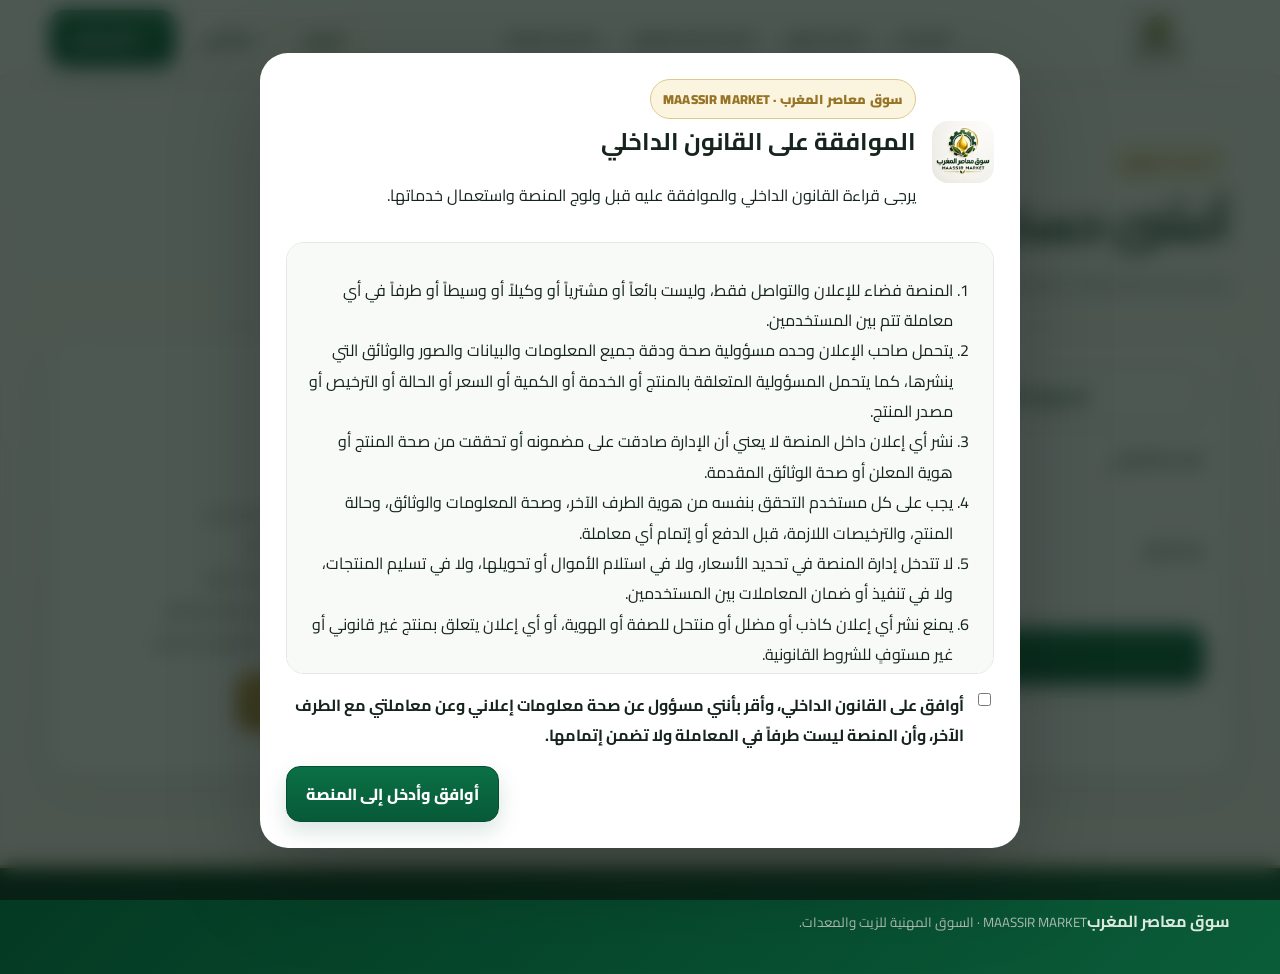
==== commit 95076731: "Add files via upload" ====
--- a/account.html
+++ b/account.html
@@ -1 +1 @@
-<!doctype html><html lang="ar" dir="rtl"><head><meta charset="utf-8"><meta name="viewport" content="width=device-width,initial-scale=1"><title>حسابي | سوق معاصر المغرب</title><link rel="stylesheet" href="styles.css"></head><body><header class="topbar"><div class="wrap nav"><a class="brand brand-logo-only" href="index.html"><img src="logoSAM.png" alt="سوق معاصر المغرب — MAASSIR MARKET"></a><nav class="navlinks"><a href="health-auth.html">الترخيص الصحي</a></nav><a class="btn light" href="search.html">السوق</a><a class="btn primary" href="publish.html">＋ نشر إعلان</a></div></header><main class="wrap account-shell"><section class="account-hero"><span class="eyebrow">الحساب المهني</span><h1>أنشئ حسابك وابنِ صفحتك المهنية</h1><p>حساب واحد لإدارة ملفك، أسعار زيت الزيتون، عروضك وطلباتك، مع صفحة مهنية خاصة يمكن مشاركتها.</p></section><section class="account-grid"><div class="account-card" id="accountAuth"><div class="account-tabs"><button class="account-tab active" data-account-tab="login">تسجيل الدخول</button><button class="account-tab" data-account-tab="register">إنشاء حساب</button></div><form id="loginForm" class="account-form"><label>البريد الإلكتروني<input class="field" name="email" type="email" required autocomplete="email"></label><label>رمز الدخول<input class="field" name="password" type="password" required autocomplete="current-password"></label><button class="btn primary" type="submit">دخول إلى حسابي</button><p id="authMessage" class="form-message"></p></form><form id="registerForm" class="account-form hidden"><label>الاسم أو اسم المسؤول<input class="field" name="name" required autocomplete="name"></label><label>البريد الإلكتروني<input class="field" name="email" type="email" required autocomplete="email"></label><label>رمز الدخول<input class="field" name="password" type="password" minlength="6" required autocomplete="new-password"></label><label>تأكيد رمز الدخول<input class="field" name="password2" type="password" minlength="6" required autocomplete="new-password"></label><button class="btn primary" type="submit">إنشاء الحساب</button><p class="form-note">في هذه النسخة التجريبية تحفظ بيانات الحساب على هذا الجهاز. عند ربط Supabase يصبح الحساب متعدد الأجهزة وآمناً خادمياً.</p></form></div><aside class="account-card account-benefits"><span class="benefit-icon">✦</span><h2>ماذا تحصل عليه؟</h2><ul><li>صفحة مهنية خاصة باسم المستخدم.</li><li>نشر عروض البيع وطلبات الشراء.</li><li>تحديث سعر زيت الزيتون ونوعيته دورياً.</li><li>إظهار النشاط في دليل المعاصر والمسوقين.</li><li>اختيار النشر المجاني أو طلب الإشهار المدفوع.</li></ul><a class="btn gold" href="oil-directory.html">دليل المعاصر والمسوقين</a></aside></section><section id="accountDashboard" class="account-dashboard hidden"><div class="account-dashboard-head"><div><span class="eyebrow">لوحة حسابي</span><h2 id="accountWelcome">مرحباً</h2><p>أدر بياناتك المهنية وعروضك من مكان واحد.</p></div><button id="logoutBtn" class="btn light">تسجيل الخروج</button></div><div class="account-dashboard-grid"><a class="dashboard-tile" href="profile.html"><b>👤 الملف المهني</b><small>البيانات، الصفحة الخاصة والهوية المهنية</small></a><a class="dashboard-tile" href="publish.html"><b>＋ نشر إعلان</b><small>اختر المجاني أو المدفوع حسب قوة الظهور</small></a><a class="dashboard-tile" href="oil-directory.html"><b>🫒 سعر الزيت</b><small>حدّث السعر والنوعية ليظهرا في الدليل</small></a><a class="dashboard-tile" id="accountPublicPage" href="professional.html"><b>↗ صفحتي العامة</b><small>معاينة الصفحة المهنية التي يراها الزوار</small></a></div></section></main><footer class="footer"><div class="wrap foot"><div><b>سوق معاصر المغرب</b><small>MAASSIR MARKET · السوق المهنية للزيت والمعدات.</small></div></div></footer><script src="app.js"></script><script>Souk.initAccount()</script></body></html>
+<!doctype html><html lang="ar" dir="rtl"><head><meta charset="utf-8"><meta name="viewport" content="width=device-width,initial-scale=1"><title>حسابي | سوق معاصر المغرب</title><link rel="stylesheet" href="styles.css"></head><body><header class="topbar"><div class="wrap nav"><a class="brand brand-logo-only" href="index.html"><img src="logoSAM.png" alt="سوق معاصر المغرب — MAASSIR MARKET"></a><nav class="navlinks"></nav><a class="btn light" href="search.html">السوق</a><a class="btn primary" href="publish.html">＋ نشر إعلان</a></div></header><main class="wrap account-shell"><section class="account-hero"><span class="eyebrow">الحساب المهني</span><h1>أنشئ حسابك وابنِ صفحتك المهنية</h1><p>حساب واحد لإدارة ملفك، أسعار زيت الزيتون، عروضك وطلباتك، مع صفحة مهنية خاصة يمكن مشاركتها.</p></section><section class="account-grid"><div class="account-card" id="accountAuth"><div class="account-tabs"><button class="account-tab active" data-account-tab="login">تسجيل الدخول</button><button class="account-tab" data-account-tab="register">إنشاء حساب</button></div><form id="loginForm" class="account-form"><label>البريد الإلكتروني<input class="field" name="email" type="email" required autocomplete="email"></label><label>رمز الدخول<input class="field" name="password" type="password" required autocomplete="current-password"></label><button class="btn primary" type="submit">دخول إلى حسابي</button><p id="authMessage" class="form-message"></p></form><form id="registerForm" class="account-form hidden"><label>الاسم أو اسم المسؤول<input class="field" name="name" required autocomplete="name"></label><label>البريد الإلكتروني<input class="field" name="email" type="email" required autocomplete="email"></label><label>رمز الدخول<input class="field" name="password" type="password" minlength="6" required autocomplete="new-password"></label><label>تأكيد رمز الدخول<input class="field" name="password2" type="password" minlength="6" required autocomplete="new-password"></label><button class="btn primary" type="submit">إنشاء الحساب</button><p class="form-note">في هذه النسخة التجريبية تحفظ بيانات الحساب على هذا الجهاز. عند ربط Supabase يصبح الحساب متعدد الأجهزة وآمناً خادمياً.</p></form></div><aside class="account-card account-benefits"><span class="benefit-icon">✦</span><h2>ماذا تحصل عليه؟</h2><ul><li>صفحة مهنية خاصة باسم المستخدم.</li><li>نشر عروض البيع وطلبات الشراء.</li><li>تحديث سعر زيت الزيتون ونوعيته دورياً.</li><li>إظهار النشاط في دليل المعاصر والمسوقين.</li><li>اختيار النشر المجاني أو طلب الإشهار المدفوع.</li></ul><a class="btn gold" href="oil-directory.html">دليل المعاصر والمسوقين</a></aside></section><section id="accountDashboard" class="account-dashboard hidden"><div class="account-dashboard-head"><div><span class="eyebrow">لوحة حسابي</span><h2 id="accountWelcome">مرحباً</h2><p>أدر بياناتك المهنية وعروضك من مكان واحد.</p></div><button id="logoutBtn" class="btn light">تسجيل الخروج</button></div><div class="account-dashboard-grid"><a class="dashboard-tile" href="profile.html"><b>👤 الملف المهني</b><small>البيانات، الصفحة الخاصة والهوية المهنية</small></a><a class="dashboard-tile" href="publish.html"><b>＋ نشر إعلان</b><small>اختر المجاني أو المدفوع حسب قوة الظهور</small></a><a class="dashboard-tile" href="oil-directory.html"><b>🫒 سعر الزيت</b><small>حدّث السعر والنوعية ليظهرا في الدليل</small></a><a class="dashboard-tile" id="accountPublicPage" href="professional.html"><b>↗ صفحتي العامة</b><small>معاينة الصفحة المهنية التي يراها الزوار</small></a></div></section></main><footer class="footer"><div class="wrap foot"><div><b>سوق معاصر المغرب</b><small>MAASSIR MARKET · السوق المهنية للزيت والمعدات.</small></div></div></footer><script src="app.js"></script><script>Souk.initAccount()</script></body></html>
